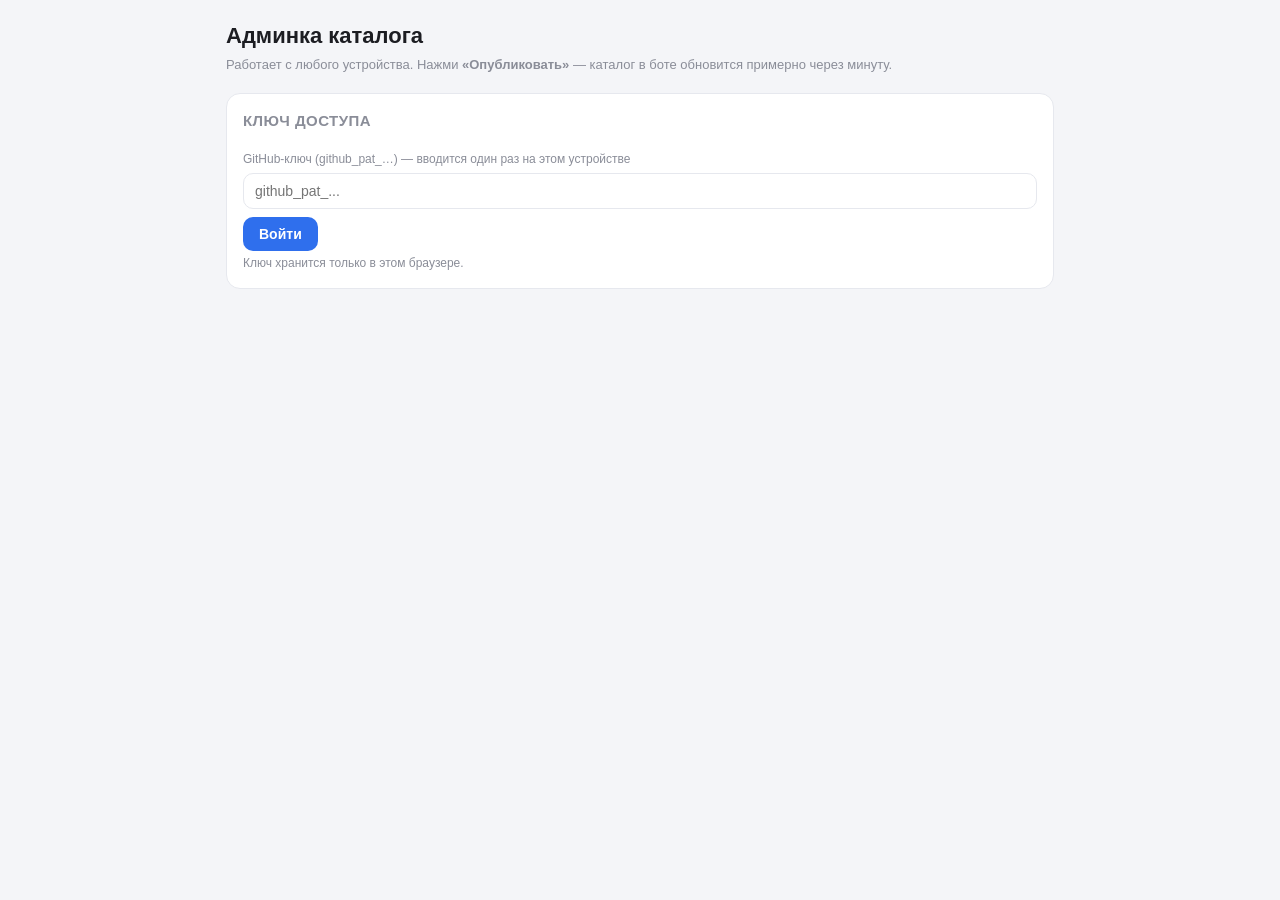
==== admin/index.html @ b19fffe8 "update catalog" ====
<!DOCTYPE html>
<html lang="ru">
<head>
<meta charset="UTF-8" />
<meta name="viewport" content="width=device-width, initial-scale=1.0" />
<meta name="robots" content="noindex, nofollow" />
<title>Админка каталога · Sniff Twice</title>
<style>
  :root {
    --bg: #f4f5f8; --card: #ffffff; --text: #1c1d22; --hint: #8a8d98;
    --line: #e6e8ee; --btn: #2f6fed; --btn-text: #fff; --danger: #e0483d;
    --ok: #22a06b; --radius: 14px;
  }
  * { box-sizing: border-box; }
  body {
    margin: 0; background: var(--bg); color: var(--text);
    font-family: -apple-system, BlinkMacSystemFont, "Segoe UI", Roboto, sans-serif;
    font-size: 15px; line-height: 1.45; padding-bottom: 90px;
  }
  .wrap { max-width: 860px; margin: 0 auto; padding: 20px 16px; }
  h1 { font-size: 22px; margin: 0 0 4px; }
  .sub { color: var(--hint); font-size: 13px; margin-bottom: 18px; }

  .panel { background: var(--card); border: 1px solid var(--line); border-radius: var(--radius); padding: 16px; margin-bottom: 16px; }
  .panel h2 { font-size: 15px; margin: 0 0 12px; text-transform: uppercase; letter-spacing: .03em; color: var(--hint); }

  .row { display: flex; gap: 12px; flex-wrap: wrap; }
  .field { margin: 8px 0; flex: 1 1 200px; min-width: 0; }
  .field.full { flex-basis: 100%; }
  .field.sm { flex: 0 0 120px; }
  label { display: block; font-size: 12px; color: var(--hint); margin-bottom: 4px; }
  input, textarea, select {
    width: 100%; padding: 9px 11px; border-radius: 10px; border: 1px solid var(--line);
    background: #fff; color: var(--text); font-size: 14px; font-family: inherit;
  }
  input:focus, textarea:focus, select:focus { outline: 2px solid var(--btn); border-color: transparent; }
  textarea { resize: vertical; min-height: 54px; }

  .prod { position: relative; }
  .prod-head { display: flex; align-items: center; justify-content: space-between; gap: 10px; margin-bottom: 6px; }
  .prod-title { font-weight: 700; font-size: 16px; }
  .prod-title .mut { color: var(--hint); font-weight: 400; }
  .prod-tools { display: flex; gap: 6px; }

  button { cursor: pointer; font-family: inherit; }
  .btn { border: none; background: var(--btn); color: var(--btn-text); border-radius: 10px; padding: 9px 16px; font-size: 14px; font-weight: 600; }
  .btn.ghost { background: #eef1f7; color: var(--text); }
  .btn.danger { background: #fdecea; color: var(--danger); }
  .icon-btn { border: 1px solid var(--line); background: #fff; color: var(--hint); border-radius: 8px; width: 30px; height: 30px; font-size: 15px; line-height: 1; }
  .icon-btn.danger { color: var(--danger); border-color: #f6cfcb; }

  .variants { margin-top: 6px; }
  .variant-row { display: flex; gap: 8px; align-items: flex-end; margin-bottom: 6px; }
  .variant-row .field { margin: 0; }
  .variant-row .grow { flex: 1 1 auto; }

  .add-prod { border: 2px dashed var(--line); background: transparent; color: var(--btn); width: 100%; padding: 14px; border-radius: var(--radius); font-size: 15px; font-weight: 600; }

  .bar {
    position: fixed; left: 0; right: 0; bottom: 0; background: #fff; border-top: 1px solid var(--line);
    padding: 12px 16px; display: flex; gap: 10px; align-items: center; justify-content: center; flex-wrap: wrap;
  }
  .bar .status { font-size: 13px; margin-right: auto; }
  .bar .status.ok { color: var(--ok); }
  .bar .status.err { color: var(--danger); }

  .preorder-toggle { display: flex; align-items: center; gap: 10px; cursor: pointer; font-size: 14px; padding: 10px 12px; background: #fff7e6; border: 1px solid #ffe0a3; border-radius: 10px; width: 100%; }
  .preorder-toggle input { width: 18px; height: 18px; flex: 0 0 auto; cursor: pointer; }
  .preorder-toggle span { color: #7a5b12; }

  .photo-row { display: flex; gap: 12px; align-items: center; }
  .photo-preview { width: 84px; height: 84px; flex: 0 0 auto; border-radius: 10px; border: 1px solid var(--line); background: #f0f2f6; overflow: hidden; display: flex; align-items: center; justify-content: center; color: var(--hint); font-size: 12px; text-align: center; }
  .photo-preview img { width: 100%; height: 100%; object-fit: cover; }
  .photo-actions { display: flex; gap: 8px; flex-wrap: wrap; }

  .hidden { display: none; }
  body.locked .panel:not(#tokenPanel), body.locked #products, body.locked .add-prod,
  body.locked .bar, body.locked details.json { display: none; }
  .btn:disabled { opacity: .6; cursor: default; }
  .hint-line { font-size: 12px; color: var(--hint); margin-top: 4px; }
  details.json { margin-top: 8px; }
  details.json pre { background: #0f1117; color: #d5d9e2; padding: 12px; border-radius: 10px; overflow: auto; font-size: 12px; max-height: 320px; }
</style>
</head>
<body>
<div class="wrap">
  <h1>Админка каталога</h1>
  <div class="sub">Работает с любого устройства. Нажми <b>«Опубликовать»</b> — каталог в боте обновится примерно через минуту.</div>

  <div class="panel" id="tokenPanel">
    <h2>Ключ доступа</h2>
    <div class="row">
      <div class="field full"><label>GitHub-ключ (github_pat_…) — вводится один раз на этом устройстве</label>
        <input id="ghToken" type="password" autocomplete="off" placeholder="github_pat_..." /></div>
    </div>
    <div class="row">
      <button class="btn" id="tokenSave">Войти</button>
      <button class="btn ghost hidden" id="tokenForget">Выйти (забыть ключ)</button>
    </div>
    <div class="hint-line" id="tokenInfo">Ключ хранится только в этом браузере.</div>
  </div>

  <div class="panel">
    <h2>Магазин</h2>
    <div class="row">
      <div class="field"><label>Название магазина</label><input id="shopTitle" type="text" /></div>
      <div class="field full"><label>Подзаголовок</label><input id="shopSubtitle" type="text" /></div>
    </div>
    <div class="row">
      <button class="btn ghost" id="loadBtn">🔄 Загрузить заново с сайта</button>
    </div>
    <div class="hint-line">Каталог подгружается с сайта автоматически после входа.</div>
  </div>

  <div id="products"></div>

  <button class="add-prod" id="addProd">＋ Добавить товар</button>

  <details class="json">
    <summary style="cursor:pointer;color:var(--hint);font-size:13px;margin-top:14px;">Показать итоговый JSON</summary>
    <pre id="jsonPreview"></pre>
  </details>
</div>

<div class="bar">
  <span class="status" id="status"></span>
  <button class="btn ghost" id="downloadBtn">Скачать копию</button>
  <button class="btn" id="publishBtn">🚀 Опубликовать</button>
</div>

<script>
const GENDERS = ["муж", "жен", "унисекс"];

/* ---------- GitHub: сохранение прямо в репозиторий сайта ---------- */
const REPO = "EJECTED8/shop", BRANCH = "main", TOKEN_KEY = "sniff_admin_token";
const previewCache = {};   // путь фото -> dataURL (пока GitHub Pages не пересобрался)

function getToken(){ try { return localStorage.getItem(TOKEN_KEY) || ""; } catch(e){ return ""; } }
function setToken(t){ try { t ? localStorage.setItem(TOKEN_KEY, t) : localStorage.removeItem(TOKEN_KEY); } catch(e){} }

function utf8ToB64(s){
  const bytes = new TextEncoder().encode(s);
  let bin = ""; for (let i = 0; i < bytes.length; i += 0x8000) bin += String.fromCharCode.apply(null, bytes.subarray(i, i + 0x8000));
  return btoa(bin);
}
function b64ToUtf8(b64){
  const bin = atob(b64.replace(/\s/g, ""));
  const bytes = new Uint8Array(bin.length); for (let i = 0; i < bin.length; i++) bytes[i] = bin.charCodeAt(i);
  return new TextDecoder().decode(bytes);
}

async function gh(path, opts = {}){
  const res = await fetch(`https://api.github.com/repos/${REPO}/contents/${path}`, {
    ...opts,
    headers: { "Authorization": "Bearer " + getToken(), "Accept": "application/vnd.github+json", ...(opts.headers||{}) },
    cache: "no-store",
  });
  const j = await res.json().catch(()=>({}));
  if (!res.ok){
    const msg = res.status === 401 ? "ключ неверный или истёк"
              : res.status === 403 || res.status === 404 ? "у ключа нет доступа к репозиторию shop (нужно Contents: Read and write)"
              : res.status === 409 ? "каталог успел измениться на другом устройстве — нажми «Загрузить заново с сайта»"
              : (j.message || res.status);
    throw new Error(msg);
  }
  return j;
}
async function ghGet(path){
  const j = await gh(`${path}?ref=${BRANCH}&t=${Date.now()}`);
  return { text: b64ToUtf8(j.content), sha: j.sha };
}
async function ghPut(path, b64, message, sha){
  const body = { message, content: b64, branch: BRANCH }; if (sha) body.sha = sha;
  return gh(path, { method: "PUT", body: JSON.stringify(body) });
}

// сжимаем фото до 1200px по длинной стороне, JPEG — с телефона приходят снимки по 3–8 МБ
function resizeImage(file, maxSide = 1200, quality = 0.82){
  return new Promise((resolve, reject)=>{
    const url = URL.createObjectURL(file), img = new Image();
    img.onload = ()=>{
      const k = Math.min(1, maxSide / Math.max(img.width, img.height));
      const c = document.createElement("canvas");
      c.width = Math.round(img.width * k); c.height = Math.round(img.height * k);
      const ctx = c.getContext("2d"); ctx.fillStyle = "#fff"; ctx.fillRect(0, 0, c.width, c.height);
      ctx.drawImage(img, 0, 0, c.width, c.height);
      URL.revokeObjectURL(url);
      resolve(c.toDataURL("image/jpeg", quality));
    };
    img.onerror = ()=>{ URL.revokeObjectURL(url); reject(new Error("не удалось прочитать фото")); };
    img.src = url;
  });
}
function imgSrc(path){ return previewCache[path] || ("../" + path); }
let catalogSha = null;

let model = {
  shop: { title: "Парфюмерия", subtitle: "Оригинальная и нишевая парфюмерия · отливанты и полные флаконы" },
  products: []
};

/* ---------- translit для авто-id ---------- */
const MAP = {а:'a',б:'b',в:'v',г:'g',д:'d',е:'e',ё:'e',ж:'zh',з:'z',и:'i',й:'y',к:'k',л:'l',м:'m',н:'n',о:'o',п:'p',р:'r',с:'s',т:'t',у:'u',ф:'f',х:'h',ц:'ts',ч:'ch',ш:'sh',щ:'sch',ъ:'',ы:'y',ь:'',э:'e',ю:'yu',я:'ya',' ':'-'};
function slug(s){
  return (s||"").toLowerCase().split("").map(c=>MAP[c]!==undefined?MAP[c]:c).join("")
    .replace(/[^a-z0-9-]/g,"-").replace(/-+/g,"-").replace(/^-|-$/g,"");
}
function autoId(p){
  const base = slug(p.brand + " " + p.name) || "item";
  let id = base, n = 2;
  while (model.products.some(x => x !== p && x.id === id)) { id = base + "-" + n; n++; }
  return id;
}

/* ---------- рендер ---------- */
function blankProduct(){
  return { id:"", brand:"", name:"", gender:"унисекс", notesTop:[], notesHeart:[], notesBase:[], description:"", image:"", preorder:false,
    variants:[ { volume:"", unit:"мл", price:"" } ] };
}

function render(){
  document.getElementById("shopTitle").value = model.shop.title || "";
  document.getElementById("shopSubtitle").value = model.shop.subtitle || "";

  const box = document.getElementById("products");
  box.innerHTML = "";
  model.products.forEach((p, pi) => box.appendChild(renderProduct(p, pi)));
  updateJson();
}

function renderProduct(p, pi){
  const el = document.createElement("div");
  el.className = "panel prod";
  el.innerHTML = `
    <div class="prod-head">
      <div class="prod-title">#${pi+1} <span class="mut">${escapeHtml(p.brand)} ${escapeHtml(p.name)}</span></div>
      <div class="prod-tools">
        <button class="icon-btn" data-act="up" title="Выше">↑</button>
        <button class="icon-btn" data-act="down" title="Ниже">↓</button>
        <button class="icon-btn" data-act="dup" title="Дублировать">⧉</button>
        <button class="icon-btn danger" data-act="del" title="Удалить">✕</button>
      </div>
    </div>
    <div class="row">
      <div class="field"><label>Бренд *</label><input data-f="brand" type="text" value="${escapeAttr(p.brand)}" /></div>
      <div class="field"><label>Название *</label><input data-f="name" type="text" value="${escapeAttr(p.name)}" /></div>
      <div class="field sm"><label>Пол</label><select data-f="gender">${GENDERS.map(g=>`<option ${g===p.gender?'selected':''}>${g}</option>`).join("")}</select></div>
    </div>
    <div class="row">
      <div class="field full"><label>Верхние ноты (через запятую)</label><input data-f="notesTop" type="text" value="${escapeAttr((p.notesTop||[]).join(', '))}" placeholder="бергамот, лимон" /></div>
    </div>
    <div class="row">
      <div class="field full"><label>Ноты сердца (через запятую)</label><input data-f="notesHeart" type="text" value="${escapeAttr((p.notesHeart||[]).join(', '))}" placeholder="жасмин, роза" /></div>
    </div>
    <div class="row">
      <div class="field full"><label>Базовые ноты (через запятую)</label><input data-f="notesBase" type="text" value="${escapeAttr((p.notesBase||[]).join(', '))}" placeholder="сандал, ваниль, мускус" /></div>
    </div>
    <div class="row">
      <div class="field full"><label>Описание</label><textarea data-f="description">${escapeHtml(p.description||"")}</textarea></div>
    </div>
    <div class="row">
      <div class="field full">
        <label>Фото товара</label>
        <div class="photo-row">
          <div class="photo-preview">${p.image ? `<img src="${escapeAttr(imgSrc(p.image))}" alt="" />` : '<span>нет фото</span>'}</div>
          <div class="photo-actions">
            <button type="button" class="btn ghost" data-act="photo">${p.image ? 'Заменить фото' : 'Загрузить фото'}</button>
            ${p.image ? '<button type="button" class="btn danger" data-act="photodel">Убрать</button>' : ''}
            <input type="file" accept="image/*" data-photoinput class="hidden" />
          </div>
        </div>
      </div>
    </div>
    <div class="row">
      <label class="preorder-toggle">
        <input data-f="preorder" type="checkbox" ${p.preorder ? 'checked' : ''} />
        <span>Предзаказ — товара сейчас нет в наличии (в витрине покажется плашка «Предзаказ»)</span>
      </label>
    </div>
    <div class="variants">
      <label>Объёмы и цены *</label>
      <div class="variant-list"></div>
      <button class="btn ghost" data-act="addvar" style="margin-top:4px;padding:6px 12px;font-size:13px;">＋ Объём</button>
    </div>
  `;

  // товарные поля
  el.querySelectorAll('[data-f]').forEach(inp=>{
    inp.addEventListener("input", ()=>{
      const f = inp.dataset.f;
      if (f === "notesTop" || f === "notesHeart" || f === "notesBase")
        p[f] = inp.value.split(",").map(s=>s.trim()).filter(Boolean);
      else if (f === "preorder") p.preorder = inp.checked;
      else p[f] = inp.value;
      // обновить заголовок и json без полного ререндера
      el.querySelector(".prod-title .mut").textContent = (p.brand||"") + " " + (p.name||"");
      updateJson();
    });
  });

  // варианты
  const vlist = el.querySelector(".variant-list");
  (p.variants||[]).forEach((v, vi)=> vlist.appendChild(renderVariant(p, v, vi)));

  // кнопки
  el.querySelectorAll('[data-act]').forEach(btn=>{
    btn.addEventListener("click", ()=>{
      const act = btn.dataset.act;
      if (act==="del"){ if(confirm("Удалить товар?")){ model.products.splice(pi,1); render(); } }
      else if (act==="up" && pi>0){ [model.products[pi-1],model.products[pi]]=[model.products[pi],model.products[pi-1]]; render(); }
      else if (act==="down" && pi<model.products.length-1){ [model.products[pi+1],model.products[pi]]=[model.products[pi],model.products[pi+1]]; render(); }
      else if (act==="dup"){ const copy=JSON.parse(JSON.stringify(p)); copy.id=""; model.products.splice(pi+1,0,copy); render(); }
      else if (act==="addvar"){ p.variants.push({volume:"",unit:"мл",price:""}); render(); }
      else if (act==="photo"){ el.querySelector('[data-photoinput]').click(); }
      else if (act==="photodel"){ p.image=""; render(); }
    });
  });

  // загрузка фото файлом
  const photoInput = el.querySelector('[data-photoinput]');
  if (photoInput) photoInput.addEventListener("change", ()=>{
    const file = photoInput.files[0];
    if (!file) return;
    const st = document.getElementById("status");
    const btn = el.querySelector('[data-act="photo"]');
    (async ()=>{
      try {
        btn.disabled = true; btn.textContent = "Загружаю…";
        st.textContent = "Сжимаю и загружаю фото…"; st.className = "status";
        const dataUrl = await resizeImage(file);
        const base = (slug(file.name.replace(/\.[^.]+$/, "")) || "photo").slice(0, 40);
        const path = `images/${Math.floor(Date.now()/1000)}_${base}.jpg`;
        await ghPut(path, dataUrl.split(",")[1], "admin: photo " + path);
        previewCache[path] = dataUrl;
        p.image = path; render();
        st.textContent = "Фото загружено ✓ — не забудь «Опубликовать»"; st.className = "status ok";
      } catch(e){
        btn.disabled = false; btn.textContent = p.image ? "Заменить фото" : "Загрузить фото";
        st.textContent = "Фото не загружено: " + e.message; st.className = "status err";
      }
    })();
  });

  return el;
}

function renderVariant(p, v, vi){
  const row = document.createElement("div");
  row.className = "variant-row";
  row.innerHTML = `
    <div class="field sm"><label>Объём</label><input data-vf="volume" type="number" value="${v.volume}" placeholder="50" /></div>
    <div class="field sm"><label>Ед.</label><input data-vf="unit" type="text" value="${escapeAttr(v.unit||'мл')}" /></div>
    <div class="field grow"><label>Цена, ₽</label><input data-vf="price" type="number" value="${v.price}" placeholder="6500" /></div>
    <button class="icon-btn danger" data-vdel title="Убрать">✕</button>
  `;
  row.querySelectorAll('[data-vf]').forEach(inp=>{
    inp.addEventListener("input", ()=>{
      const f = inp.dataset.vf;
      v[f] = (f==="unit") ? inp.value : (inp.value === "" ? "" : Number(inp.value));
      updateJson();
    });
  });
  row.querySelector('[data-vdel]').addEventListener("click", ()=>{
    p.variants.splice(vi,1);
    if (p.variants.length===0) p.variants.push({volume:"",unit:"мл",price:""});
    render();
  });
  return row;
}

/* ---------- сериализация / валидация ---------- */
function buildOutput(){
  return {
    shop: {
      title: model.shop.title.trim() || "Парфюмерия",
      subtitle: model.shop.subtitle.trim()
    },
    products: model.products.map(p=>({
      id: (p.id && p.id.trim()) ? p.id.trim() : autoId(p),
      brand: p.brand.trim(),
      name: p.name.trim(),
      gender: p.gender,
      notes: { top: p.notesTop || [], heart: p.notesHeart || [], base: p.notesBase || [] },
      description: (p.description||"").trim(),
      image: (p.image||"").trim(),
      preorder: !!p.preorder,
      variants: (p.variants||[])
        .filter(v => v.price !== "" && v.volume !== "")
        .map(v=>({ volume: Number(v.volume), unit: (v.unit||"мл").trim(), price: Number(v.price) }))
    }))
  };
}

function validate(out){
  const errs = [];
  const ids = {};
  out.products.forEach((p,i)=>{
    const tag = `Товар #${i+1}`;
    if (!p.brand) errs.push(`${tag}: нет бренда`);
    if (!p.name) errs.push(`${tag}: нет названия`);
    if (!p.variants.length) errs.push(`${tag} (${p.brand} ${p.name}): нет ни одного объёма с ценой`);
    if (ids[p.id]) errs.push(`Повтор id "${p.id}"`); else ids[p.id]=1;
  });
  return errs;
}

function updateJson(){
  const out = buildOutput();
  document.getElementById("jsonPreview").textContent = JSON.stringify(out, null, 2);
  const errs = validate(out);
  const st = document.getElementById("status");
  if (!out.products.length){ st.textContent = "Каталог пуст"; st.className="status"; }
  else if (errs.length){ st.textContent = "⚠ " + errs[0] + (errs.length>1?` (+${errs.length-1})`:""); st.className="status err"; }
  else { st.textContent = `✓ Готово: ${out.products.length} товаров`; st.className="status ok"; }
  return out;
}

/* ---------- IO ---------- */
function download(){
  const out = updateJson();
  const errs = validate(out);
  if (errs.length && !confirm("Есть предупреждения:\n\n"+errs.join("\n")+"\n\nВсё равно скачать?")) return;
  const blob = new Blob([JSON.stringify(out, null, 2)], {type:"application/json"});
  const a = document.createElement("a");
  a.href = URL.createObjectURL(blob);
  a.download = "catalog.json";
  document.body.appendChild(a); a.click(); a.remove();
  URL.revokeObjectURL(a.href);
}
function copyJson(){
  const out = JSON.stringify(buildOutput(), null, 2);
  navigator.clipboard.writeText(out).then(
    ()=>{ const st=document.getElementById("status"); st.textContent="Скопировано в буфер"; st.className="status ok"; },
    ()=>alert("Не удалось скопировать")
  );
}
function applyLoaded(data){
  model.shop = { title: (data.shop&&data.shop.title)||"Парфюмерия", subtitle:(data.shop&&data.shop.subtitle)||"" };
  model.products = (data.products||[]).map(p=>{
    const n = p.notes;
    let top=[], heart=[], base=[];
    if (Array.isArray(n)) heart = n;                       // старый плоский формат → в «сердце»
    else if (n && typeof n==="object") { top=n.top||[]; heart=n.heart||[]; base=n.base||[]; }
    return {
      id:p.id||"", brand:p.brand||"", name:p.name||"", gender:GENDERS.includes(p.gender)?p.gender:"унисекс",
      notesTop:top, notesHeart:heart, notesBase:base,
      description:p.description||"", image:p.image||"", preorder:!!p.preorder,
      variants:(p.variants&&p.variants.length?p.variants:[{volume:"",unit:"мл",price:""}])
    };
  });
  render();
}
async function loadFromGitHub(){
  const st = document.getElementById("status");
  st.textContent = "Загружаю каталог…"; st.className = "status";
  try {
    const f = await ghGet("catalog.json");
    catalogSha = f.sha;
    applyLoaded(JSON.parse(f.text));
    st.textContent = `Каталог загружен ✓ (${model.products.length} товаров)`; st.className = "status ok";
    return true;
  } catch(e){
    st.textContent = "Не удалось загрузить: " + e.message; st.className = "status err";
    return false;
  }
}

async function publish(){
  const out = updateJson();
  const errs = validate(out);
  if (errs.length && !confirm("Есть предупреждения:\n\n"+errs.join("\n")+"\n\nВсё равно опубликовать?")) return;
  const st = document.getElementById("status"), btn = document.getElementById("publishBtn");
  try {
    btn.disabled = true; st.textContent = "Публикую…"; st.className = "status";
    const res = await ghPut("catalog.json", utf8ToB64(JSON.stringify(out, null, 2) + "\n"),
                            `admin: каталог (${out.products.length} товаров)`, catalogSha);
    catalogSha = res.content.sha;
    st.textContent = "Опубликовано ✓ — в боте обновится примерно через минуту"; st.className = "status ok";
  } catch(e){
    st.textContent = "Не опубликовано: " + e.message; st.className = "status err";
  } finally { btn.disabled = false; }
}

/* ---------- escape ---------- */
function escapeHtml(s){ return (s||"").replace(/[&<>]/g,c=>({'&':'&amp;','<':'&lt;','>':'&gt;'}[c])); }
function escapeAttr(s){ return (s||"").replace(/[&<>"]/g,c=>({'&':'&amp;','<':'&lt;','>':'&gt;','"':'&quot;'}[c])); }

/* ---------- wiring ---------- */
document.getElementById("shopTitle").addEventListener("input", e=>{ model.shop.title=e.target.value; updateJson(); });
document.getElementById("shopSubtitle").addEventListener("input", e=>{ model.shop.subtitle=e.target.value; updateJson(); });
document.getElementById("addProd").addEventListener("click", ()=>{ model.products.push(blankProduct()); render(); window.scrollTo(0,document.body.scrollHeight); });
document.getElementById("downloadBtn").addEventListener("click", download);
document.getElementById("loadBtn").addEventListener("click", ()=>{
  if (confirm("Загрузить каталог с сайта заново? Неопубликованные изменения пропадут.")) loadFromGitHub();
});
document.getElementById("publishBtn").onclick = publish;

/* ---------- вход по ключу ---------- */
function setLocked(locked){
  document.body.classList.toggle("locked", locked);
  document.getElementById("ghToken").parentElement.parentElement.classList.toggle("hidden", !locked);
  document.getElementById("tokenSave").classList.toggle("hidden", !locked);
  document.getElementById("tokenForget").classList.toggle("hidden", locked);
  document.getElementById("tokenInfo").textContent = locked
    ? "Ключ хранится только в этом браузере." : "Вход выполнен. Ключ сохранён в этом браузере.";
}
document.getElementById("tokenSave").onclick = async ()=>{
  const t = document.getElementById("ghToken").value.trim();
  if (!t) return;
  setToken(t);
  if (await loadFromGitHub()) { document.getElementById("ghToken").value = ""; setLocked(false); }
  else setToken("");
};
document.getElementById("tokenForget").onclick = ()=>{
  if (!confirm("Выйти и забыть ключ на этом устройстве?")) return;
  setToken(""); model.products = []; render(); setLocked(true);
};

(async function init(){
  render();
  if (getToken() && await loadFromGitHub()) setLocked(false);
  else setLocked(true);
})();
</script>
</body>
</html>
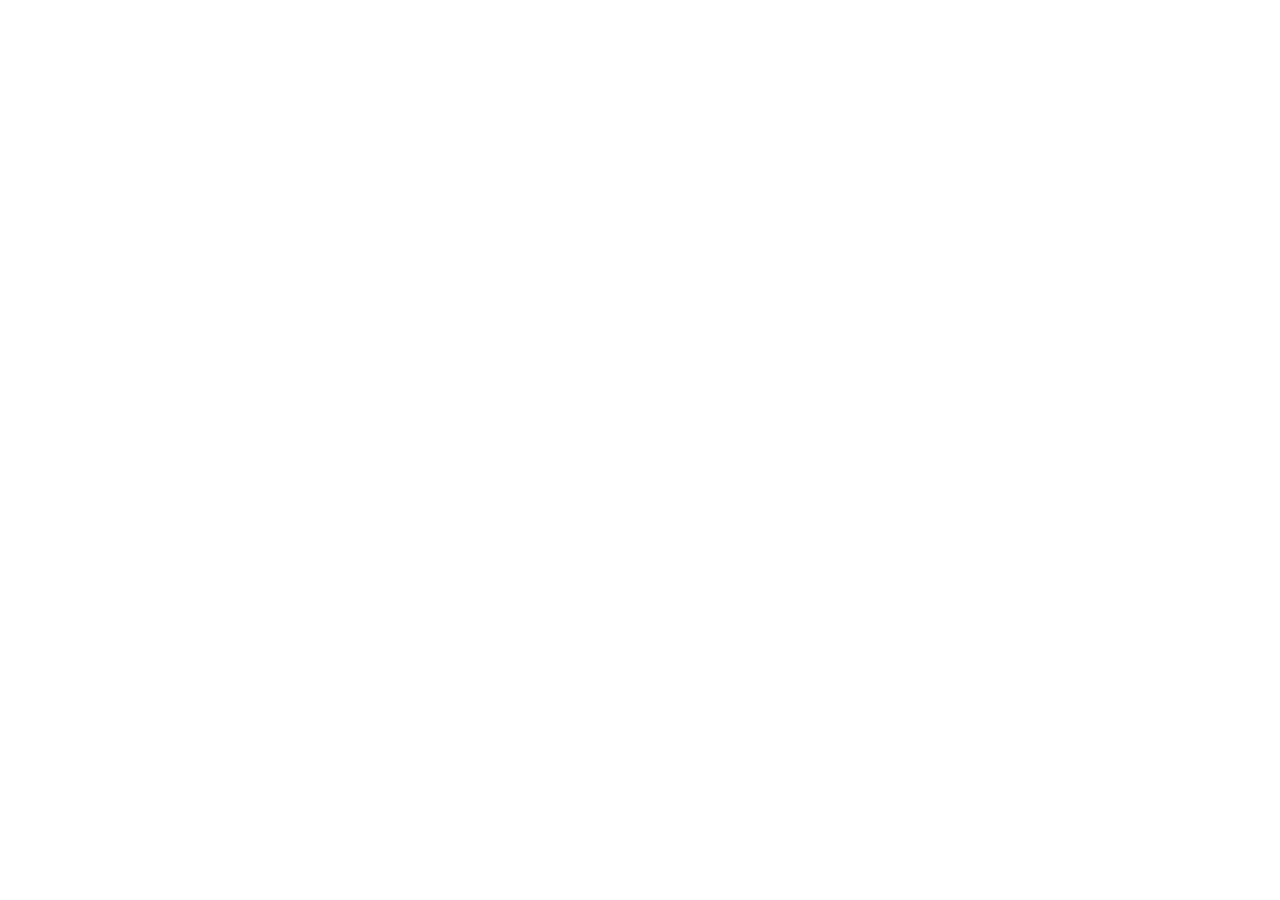
==== commit d5f01d03: "Admin moved to VPS: redirect" ====
--- a/admin/index.html
+++ b/admin/index.html
@@ -4,523 +4,11 @@
 <meta charset="UTF-8" />
 <meta name="viewport" content="width=device-width, initial-scale=1.0" />
 <meta name="robots" content="noindex, nofollow" />
-<title>Админка каталога · Sniff Twice</title>
-<style>
-  :root {
-    --bg: #f4f5f8; --card: #ffffff; --text: #1c1d22; --hint: #8a8d98;
-    --line: #e6e8ee; --btn: #2f6fed; --btn-text: #fff; --danger: #e0483d;
-    --ok: #22a06b; --radius: 14px;
-  }
-  * { box-sizing: border-box; }
-  body {
-    margin: 0; background: var(--bg); color: var(--text);
-    font-family: -apple-system, BlinkMacSystemFont, "Segoe UI", Roboto, sans-serif;
-    font-size: 15px; line-height: 1.45; padding-bottom: 90px;
-  }
-  .wrap { max-width: 860px; margin: 0 auto; padding: 20px 16px; }
-  h1 { font-size: 22px; margin: 0 0 4px; }
-  .sub { color: var(--hint); font-size: 13px; margin-bottom: 18px; }
-
-  .panel { background: var(--card); border: 1px solid var(--line); border-radius: var(--radius); padding: 16px; margin-bottom: 16px; }
-  .panel h2 { font-size: 15px; margin: 0 0 12px; text-transform: uppercase; letter-spacing: .03em; color: var(--hint); }
-
-  .row { display: flex; gap: 12px; flex-wrap: wrap; }
-  .field { margin: 8px 0; flex: 1 1 200px; min-width: 0; }
-  .field.full { flex-basis: 100%; }
-  .field.sm { flex: 0 0 120px; }
-  label { display: block; font-size: 12px; color: var(--hint); margin-bottom: 4px; }
-  input, textarea, select {
-    width: 100%; padding: 9px 11px; border-radius: 10px; border: 1px solid var(--line);
-    background: #fff; color: var(--text); font-size: 14px; font-family: inherit;
-  }
-  input:focus, textarea:focus, select:focus { outline: 2px solid var(--btn); border-color: transparent; }
-  textarea { resize: vertical; min-height: 54px; }
-
-  .prod { position: relative; }
-  .prod-head { display: flex; align-items: center; justify-content: space-between; gap: 10px; margin-bottom: 6px; }
-  .prod-title { font-weight: 700; font-size: 16px; }
-  .prod-title .mut { color: var(--hint); font-weight: 400; }
-  .prod-tools { display: flex; gap: 6px; }
-
-  button { cursor: pointer; font-family: inherit; }
-  .btn { border: none; background: var(--btn); color: var(--btn-text); border-radius: 10px; padding: 9px 16px; font-size: 14px; font-weight: 600; }
-  .btn.ghost { background: #eef1f7; color: var(--text); }
-  .btn.danger { background: #fdecea; color: var(--danger); }
-  .icon-btn { border: 1px solid var(--line); background: #fff; color: var(--hint); border-radius: 8px; width: 30px; height: 30px; font-size: 15px; line-height: 1; }
-  .icon-btn.danger { color: var(--danger); border-color: #f6cfcb; }
-
-  .variants { margin-top: 6px; }
-  .variant-row { display: flex; gap: 8px; align-items: flex-end; margin-bottom: 6px; }
-  .variant-row .field { margin: 0; }
-  .variant-row .grow { flex: 1 1 auto; }
-
-  .add-prod { border: 2px dashed var(--line); background: transparent; color: var(--btn); width: 100%; padding: 14px; border-radius: var(--radius); font-size: 15px; font-weight: 600; }
-
-  .bar {
-    position: fixed; left: 0; right: 0; bottom: 0; background: #fff; border-top: 1px solid var(--line);
-    padding: 12px 16px; display: flex; gap: 10px; align-items: center; justify-content: center; flex-wrap: wrap;
-  }
-  .bar .status { font-size: 13px; margin-right: auto; }
-  .bar .status.ok { color: var(--ok); }
-  .bar .status.err { color: var(--danger); }
-
-  .preorder-toggle { display: flex; align-items: center; gap: 10px; cursor: pointer; font-size: 14px; padding: 10px 12px; background: #fff7e6; border: 1px solid #ffe0a3; border-radius: 10px; width: 100%; }
-  .preorder-toggle input { width: 18px; height: 18px; flex: 0 0 auto; cursor: pointer; }
-  .preorder-toggle span { color: #7a5b12; }
-
-  .photo-row { display: flex; gap: 12px; align-items: center; }
-  .photo-preview { width: 84px; height: 84px; flex: 0 0 auto; border-radius: 10px; border: 1px solid var(--line); background: #f0f2f6; overflow: hidden; display: flex; align-items: center; justify-content: center; color: var(--hint); font-size: 12px; text-align: center; }
-  .photo-preview img { width: 100%; height: 100%; object-fit: cover; }
-  .photo-actions { display: flex; gap: 8px; flex-wrap: wrap; }
-
-  .hidden { display: none; }
-  body.locked .panel:not(#tokenPanel), body.locked #products, body.locked .add-prod,
-  body.locked .bar, body.locked details.json { display: none; }
-  .btn:disabled { opacity: .6; cursor: default; }
-  .hint-line { font-size: 12px; color: var(--hint); margin-top: 4px; }
-  details.json { margin-top: 8px; }
-  details.json pre { background: #0f1117; color: #d5d9e2; padding: 12px; border-radius: 10px; overflow: auto; font-size: 12px; max-height: 320px; }
-</style>
+<meta http-equiv="refresh" content="0; url=https://85-208-139-123.sslip.io/admin" />
+<title>Админка переехала · Sniff Twice</title>
 </head>
-<body>
-<div class="wrap">
-  <h1>Админка каталога</h1>
-  <div class="sub">Работает с любого устройства. Нажми <b>«Опубликовать»</b> — каталог в боте обновится примерно через минуту.</div>
-
-  <div class="panel" id="tokenPanel">
-    <h2>Ключ доступа</h2>
-    <div class="row">
-      <div class="field full"><label>GitHub-ключ (github_pat_…) — вводится один раз на этом устройстве</label>
-        <input id="ghToken" type="password" autocomplete="off" placeholder="github_pat_..." /></div>
-    </div>
-    <div class="row">
-      <button class="btn" id="tokenSave">Войти</button>
-      <button class="btn ghost hidden" id="tokenForget">Выйти (забыть ключ)</button>
-    </div>
-    <div class="hint-line" id="tokenInfo">Ключ хранится только в этом браузере.</div>
-  </div>
-
-  <div class="panel">
-    <h2>Магазин</h2>
-    <div class="row">
-      <div class="field"><label>Название магазина</label><input id="shopTitle" type="text" /></div>
-      <div class="field full"><label>Подзаголовок</label><input id="shopSubtitle" type="text" /></div>
-    </div>
-    <div class="row">
-      <button class="btn ghost" id="loadBtn">🔄 Загрузить заново с сайта</button>
-    </div>
-    <div class="hint-line">Каталог подгружается с сайта автоматически после входа.</div>
-  </div>
-
-  <div id="products"></div>
-
-  <button class="add-prod" id="addProd">＋ Добавить товар</button>
-
-  <details class="json">
-    <summary style="cursor:pointer;color:var(--hint);font-size:13px;margin-top:14px;">Показать итоговый JSON</summary>
-    <pre id="jsonPreview"></pre>
-  </details>
-</div>
-
-<div class="bar">
-  <span class="status" id="status"></span>
-  <button class="btn ghost" id="downloadBtn">Скачать копию</button>
-  <button class="btn" id="publishBtn">🚀 Опубликовать</button>
-</div>
-
-<script>
-const GENDERS = ["муж", "жен", "унисекс"];
-
-/* ---------- GitHub: сохранение прямо в репозиторий сайта ---------- */
-const REPO = "EJECTED8/shop", BRANCH = "main", TOKEN_KEY = "sniff_admin_token";
-const previewCache = {};   // путь фото -> dataURL (пока GitHub Pages не пересобрался)
-
-function getToken(){ try { return localStorage.getItem(TOKEN_KEY) || ""; } catch(e){ return ""; } }
-function setToken(t){ try { t ? localStorage.setItem(TOKEN_KEY, t) : localStorage.removeItem(TOKEN_KEY); } catch(e){} }
-
-function utf8ToB64(s){
-  const bytes = new TextEncoder().encode(s);
-  let bin = ""; for (let i = 0; i < bytes.length; i += 0x8000) bin += String.fromCharCode.apply(null, bytes.subarray(i, i + 0x8000));
-  return btoa(bin);
-}
-function b64ToUtf8(b64){
-  const bin = atob(b64.replace(/\s/g, ""));
-  const bytes = new Uint8Array(bin.length); for (let i = 0; i < bin.length; i++) bytes[i] = bin.charCodeAt(i);
-  return new TextDecoder().decode(bytes);
-}
-
-async function gh(path, opts = {}){
-  const res = await fetch(`https://api.github.com/repos/${REPO}/contents/${path}`, {
-    ...opts,
-    headers: { "Authorization": "Bearer " + getToken(), "Accept": "application/vnd.github+json", ...(opts.headers||{}) },
-    cache: "no-store",
-  });
-  const j = await res.json().catch(()=>({}));
-  if (!res.ok){
-    const msg = res.status === 401 ? "ключ неверный или истёк"
-              : res.status === 403 || res.status === 404 ? "у ключа нет доступа к репозиторию shop (нужно Contents: Read and write)"
-              : res.status === 409 ? "каталог успел измениться на другом устройстве — нажми «Загрузить заново с сайта»"
-              : (j.message || res.status);
-    throw new Error(msg);
-  }
-  return j;
-}
-async function ghGet(path){
-  const j = await gh(`${path}?ref=${BRANCH}&t=${Date.now()}`);
-  return { text: b64ToUtf8(j.content), sha: j.sha };
-}
-async function ghPut(path, b64, message, sha){
-  const body = { message, content: b64, branch: BRANCH }; if (sha) body.sha = sha;
-  return gh(path, { method: "PUT", body: JSON.stringify(body) });
-}
-
-// сжимаем фото до 1200px по длинной стороне, JPEG — с телефона приходят снимки по 3–8 МБ
-function resizeImage(file, maxSide = 1200, quality = 0.82){
-  return new Promise((resolve, reject)=>{
-    const url = URL.createObjectURL(file), img = new Image();
-    img.onload = ()=>{
-      const k = Math.min(1, maxSide / Math.max(img.width, img.height));
-      const c = document.createElement("canvas");
-      c.width = Math.round(img.width * k); c.height = Math.round(img.height * k);
-      const ctx = c.getContext("2d"); ctx.fillStyle = "#fff"; ctx.fillRect(0, 0, c.width, c.height);
-      ctx.drawImage(img, 0, 0, c.width, c.height);
-      URL.revokeObjectURL(url);
-      resolve(c.toDataURL("image/jpeg", quality));
-    };
-    img.onerror = ()=>{ URL.revokeObjectURL(url); reject(new Error("не удалось прочитать фото")); };
-    img.src = url;
-  });
-}
-function imgSrc(path){ return previewCache[path] || ("../" + path); }
-let catalogSha = null;
-
-let model = {
-  shop: { title: "Парфюмерия", subtitle: "Оригинальная и нишевая парфюмерия · отливанты и полные флаконы" },
-  products: []
-};
-
-/* ---------- translit для авто-id ---------- */
-const MAP = {а:'a',б:'b',в:'v',г:'g',д:'d',е:'e',ё:'e',ж:'zh',з:'z',и:'i',й:'y',к:'k',л:'l',м:'m',н:'n',о:'o',п:'p',р:'r',с:'s',т:'t',у:'u',ф:'f',х:'h',ц:'ts',ч:'ch',ш:'sh',щ:'sch',ъ:'',ы:'y',ь:'',э:'e',ю:'yu',я:'ya',' ':'-'};
-function slug(s){
-  return (s||"").toLowerCase().split("").map(c=>MAP[c]!==undefined?MAP[c]:c).join("")
-    .replace(/[^a-z0-9-]/g,"-").replace(/-+/g,"-").replace(/^-|-$/g,"");
-}
-function autoId(p){
-  const base = slug(p.brand + " " + p.name) || "item";
-  let id = base, n = 2;
-  while (model.products.some(x => x !== p && x.id === id)) { id = base + "-" + n; n++; }
-  return id;
-}
-
-/* ---------- рендер ---------- */
-function blankProduct(){
-  return { id:"", brand:"", name:"", gender:"унисекс", notesTop:[], notesHeart:[], notesBase:[], description:"", image:"", preorder:false,
-    variants:[ { volume:"", unit:"мл", price:"" } ] };
-}
-
-function render(){
-  document.getElementById("shopTitle").value = model.shop.title || "";
-  document.getElementById("shopSubtitle").value = model.shop.subtitle || "";
-
-  const box = document.getElementById("products");
-  box.innerHTML = "";
-  model.products.forEach((p, pi) => box.appendChild(renderProduct(p, pi)));
-  updateJson();
-}
-
-function renderProduct(p, pi){
-  const el = document.createElement("div");
-  el.className = "panel prod";
-  el.innerHTML = `
-    <div class="prod-head">
-      <div class="prod-title">#${pi+1} <span class="mut">${escapeHtml(p.brand)} ${escapeHtml(p.name)}</span></div>
-      <div class="prod-tools">
-        <button class="icon-btn" data-act="up" title="Выше">↑</button>
-        <button class="icon-btn" data-act="down" title="Ниже">↓</button>
-        <button class="icon-btn" data-act="dup" title="Дублировать">⧉</button>
-        <button class="icon-btn danger" data-act="del" title="Удалить">✕</button>
-      </div>
-    </div>
-    <div class="row">
-      <div class="field"><label>Бренд *</label><input data-f="brand" type="text" value="${escapeAttr(p.brand)}" /></div>
-      <div class="field"><label>Название *</label><input data-f="name" type="text" value="${escapeAttr(p.name)}" /></div>
-      <div class="field sm"><label>Пол</label><select data-f="gender">${GENDERS.map(g=>`<option ${g===p.gender?'selected':''}>${g}</option>`).join("")}</select></div>
-    </div>
-    <div class="row">
-      <div class="field full"><label>Верхние ноты (через запятую)</label><input data-f="notesTop" type="text" value="${escapeAttr((p.notesTop||[]).join(', '))}" placeholder="бергамот, лимон" /></div>
-    </div>
-    <div class="row">
-      <div class="field full"><label>Ноты сердца (через запятую)</label><input data-f="notesHeart" type="text" value="${escapeAttr((p.notesHeart||[]).join(', '))}" placeholder="жасмин, роза" /></div>
-    </div>
-    <div class="row">
-      <div class="field full"><label>Базовые ноты (через запятую)</label><input data-f="notesBase" type="text" value="${escapeAttr((p.notesBase||[]).join(', '))}" placeholder="сандал, ваниль, мускус" /></div>
-    </div>
-    <div class="row">
-      <div class="field full"><label>Описание</label><textarea data-f="description">${escapeHtml(p.description||"")}</textarea></div>
-    </div>
-    <div class="row">
-      <div class="field full">
-        <label>Фото товара</label>
-        <div class="photo-row">
-          <div class="photo-preview">${p.image ? `<img src="${escapeAttr(imgSrc(p.image))}" alt="" />` : '<span>нет фото</span>'}</div>
-          <div class="photo-actions">
-            <button type="button" class="btn ghost" data-act="photo">${p.image ? 'Заменить фото' : 'Загрузить фото'}</button>
-            ${p.image ? '<button type="button" class="btn danger" data-act="photodel">Убрать</button>' : ''}
-            <input type="file" accept="image/*" data-photoinput class="hidden" />
-          </div>
-        </div>
-      </div>
-    </div>
-    <div class="row">
-      <label class="preorder-toggle">
-        <input data-f="preorder" type="checkbox" ${p.preorder ? 'checked' : ''} />
-        <span>Предзаказ — товара сейчас нет в наличии (в витрине покажется плашка «Предзаказ»)</span>
-      </label>
-    </div>
-    <div class="variants">
-      <label>Объёмы и цены *</label>
-      <div class="variant-list"></div>
-      <button class="btn ghost" data-act="addvar" style="margin-top:4px;padding:6px 12px;font-size:13px;">＋ Объём</button>
-    </div>
-  `;
-
-  // товарные поля
-  el.querySelectorAll('[data-f]').forEach(inp=>{
-    inp.addEventListener("input", ()=>{
-      const f = inp.dataset.f;
-      if (f === "notesTop" || f === "notesHeart" || f === "notesBase")
-        p[f] = inp.value.split(",").map(s=>s.trim()).filter(Boolean);
-      else if (f === "preorder") p.preorder = inp.checked;
-      else p[f] = inp.value;
-      // обновить заголовок и json без полного ререндера
-      el.querySelector(".prod-title .mut").textContent = (p.brand||"") + " " + (p.name||"");
-      updateJson();
-    });
-  });
-
-  // варианты
-  const vlist = el.querySelector(".variant-list");
-  (p.variants||[]).forEach((v, vi)=> vlist.appendChild(renderVariant(p, v, vi)));
-
-  // кнопки
-  el.querySelectorAll('[data-act]').forEach(btn=>{
-    btn.addEventListener("click", ()=>{
-      const act = btn.dataset.act;
-      if (act==="del"){ if(confirm("Удалить товар?")){ model.products.splice(pi,1); render(); } }
-      else if (act==="up" && pi>0){ [model.products[pi-1],model.products[pi]]=[model.products[pi],model.products[pi-1]]; render(); }
-      else if (act==="down" && pi<model.products.length-1){ [model.products[pi+1],model.products[pi]]=[model.products[pi],model.products[pi+1]]; render(); }
-      else if (act==="dup"){ const copy=JSON.parse(JSON.stringify(p)); copy.id=""; model.products.splice(pi+1,0,copy); render(); }
-      else if (act==="addvar"){ p.variants.push({volume:"",unit:"мл",price:""}); render(); }
-      else if (act==="photo"){ el.querySelector('[data-photoinput]').click(); }
-      else if (act==="photodel"){ p.image=""; render(); }
-    });
-  });
-
-  // загрузка фото файлом
-  const photoInput = el.querySelector('[data-photoinput]');
-  if (photoInput) photoInput.addEventListener("change", ()=>{
-    const file = photoInput.files[0];
-    if (!file) return;
-    const st = document.getElementById("status");
-    const btn = el.querySelector('[data-act="photo"]');
-    (async ()=>{
-      try {
-        btn.disabled = true; btn.textContent = "Загружаю…";
-        st.textContent = "Сжимаю и загружаю фото…"; st.className = "status";
-        const dataUrl = await resizeImage(file);
-        const base = (slug(file.name.replace(/\.[^.]+$/, "")) || "photo").slice(0, 40);
-        const path = `images/${Math.floor(Date.now()/1000)}_${base}.jpg`;
-        await ghPut(path, dataUrl.split(",")[1], "admin: photo " + path);
-        previewCache[path] = dataUrl;
-        p.image = path; render();
-        st.textContent = "Фото загружено ✓ — не забудь «Опубликовать»"; st.className = "status ok";
-      } catch(e){
-        btn.disabled = false; btn.textContent = p.image ? "Заменить фото" : "Загрузить фото";
-        st.textContent = "Фото не загружено: " + e.message; st.className = "status err";
-      }
-    })();
-  });
-
-  return el;
-}
-
-function renderVariant(p, v, vi){
-  const row = document.createElement("div");
-  row.className = "variant-row";
-  row.innerHTML = `
-    <div class="field sm"><label>Объём</label><input data-vf="volume" type="number" value="${v.volume}" placeholder="50" /></div>
-    <div class="field sm"><label>Ед.</label><input data-vf="unit" type="text" value="${escapeAttr(v.unit||'мл')}" /></div>
-    <div class="field grow"><label>Цена, ₽</label><input data-vf="price" type="number" value="${v.price}" placeholder="6500" /></div>
-    <button class="icon-btn danger" data-vdel title="Убрать">✕</button>
-  `;
-  row.querySelectorAll('[data-vf]').forEach(inp=>{
-    inp.addEventListener("input", ()=>{
-      const f = inp.dataset.vf;
-      v[f] = (f==="unit") ? inp.value : (inp.value === "" ? "" : Number(inp.value));
-      updateJson();
-    });
-  });
-  row.querySelector('[data-vdel]').addEventListener("click", ()=>{
-    p.variants.splice(vi,1);
-    if (p.variants.length===0) p.variants.push({volume:"",unit:"мл",price:""});
-    render();
-  });
-  return row;
-}
-
-/* ---------- сериализация / валидация ---------- */
-function buildOutput(){
-  return {
-    shop: {
-      title: model.shop.title.trim() || "Парфюмерия",
-      subtitle: model.shop.subtitle.trim()
-    },
-    products: model.products.map(p=>({
-      id: (p.id && p.id.trim()) ? p.id.trim() : autoId(p),
-      brand: p.brand.trim(),
-      name: p.name.trim(),
-      gender: p.gender,
-      notes: { top: p.notesTop || [], heart: p.notesHeart || [], base: p.notesBase || [] },
-      description: (p.description||"").trim(),
-      image: (p.image||"").trim(),
-      preorder: !!p.preorder,
-      variants: (p.variants||[])
-        .filter(v => v.price !== "" && v.volume !== "")
-        .map(v=>({ volume: Number(v.volume), unit: (v.unit||"мл").trim(), price: Number(v.price) }))
-    }))
-  };
-}
-
-function validate(out){
-  const errs = [];
-  const ids = {};
-  out.products.forEach((p,i)=>{
-    const tag = `Товар #${i+1}`;
-    if (!p.brand) errs.push(`${tag}: нет бренда`);
-    if (!p.name) errs.push(`${tag}: нет названия`);
-    if (!p.variants.length) errs.push(`${tag} (${p.brand} ${p.name}): нет ни одного объёма с ценой`);
-    if (ids[p.id]) errs.push(`Повтор id "${p.id}"`); else ids[p.id]=1;
-  });
-  return errs;
-}
-
-function updateJson(){
-  const out = buildOutput();
-  document.getElementById("jsonPreview").textContent = JSON.stringify(out, null, 2);
-  const errs = validate(out);
-  const st = document.getElementById("status");
-  if (!out.products.length){ st.textContent = "Каталог пуст"; st.className="status"; }
-  else if (errs.length){ st.textContent = "⚠ " + errs[0] + (errs.length>1?` (+${errs.length-1})`:""); st.className="status err"; }
-  else { st.textContent = `✓ Готово: ${out.products.length} товаров`; st.className="status ok"; }
-  return out;
-}
-
-/* ---------- IO ---------- */
-function download(){
-  const out = updateJson();
-  const errs = validate(out);
-  if (errs.length && !confirm("Есть предупреждения:\n\n"+errs.join("\n")+"\n\nВсё равно скачать?")) return;
-  const blob = new Blob([JSON.stringify(out, null, 2)], {type:"application/json"});
-  const a = document.createElement("a");
-  a.href = URL.createObjectURL(blob);
-  a.download = "catalog.json";
-  document.body.appendChild(a); a.click(); a.remove();
-  URL.revokeObjectURL(a.href);
-}
-function copyJson(){
-  const out = JSON.stringify(buildOutput(), null, 2);
-  navigator.clipboard.writeText(out).then(
-    ()=>{ const st=document.getElementById("status"); st.textContent="Скопировано в буфер"; st.className="status ok"; },
-    ()=>alert("Не удалось скопировать")
-  );
-}
-function applyLoaded(data){
-  model.shop = { title: (data.shop&&data.shop.title)||"Парфюмерия", subtitle:(data.shop&&data.shop.subtitle)||"" };
-  model.products = (data.products||[]).map(p=>{
-    const n = p.notes;
-    let top=[], heart=[], base=[];
-    if (Array.isArray(n)) heart = n;                       // старый плоский формат → в «сердце»
-    else if (n && typeof n==="object") { top=n.top||[]; heart=n.heart||[]; base=n.base||[]; }
-    return {
-      id:p.id||"", brand:p.brand||"", name:p.name||"", gender:GENDERS.includes(p.gender)?p.gender:"унисекс",
-      notesTop:top, notesHeart:heart, notesBase:base,
-      description:p.description||"", image:p.image||"", preorder:!!p.preorder,
-      variants:(p.variants&&p.variants.length?p.variants:[{volume:"",unit:"мл",price:""}])
-    };
-  });
-  render();
-}
-async function loadFromGitHub(){
-  const st = document.getElementById("status");
-  st.textContent = "Загружаю каталог…"; st.className = "status";
-  try {
-    const f = await ghGet("catalog.json");
-    catalogSha = f.sha;
-    applyLoaded(JSON.parse(f.text));
-    st.textContent = `Каталог загружен ✓ (${model.products.length} товаров)`; st.className = "status ok";
-    return true;
-  } catch(e){
-    st.textContent = "Не удалось загрузить: " + e.message; st.className = "status err";
-    return false;
-  }
-}
-
-async function publish(){
-  const out = updateJson();
-  const errs = validate(out);
-  if (errs.length && !confirm("Есть предупреждения:\n\n"+errs.join("\n")+"\n\nВсё равно опубликовать?")) return;
-  const st = document.getElementById("status"), btn = document.getElementById("publishBtn");
-  try {
-    btn.disabled = true; st.textContent = "Публикую…"; st.className = "status";
-    const res = await ghPut("catalog.json", utf8ToB64(JSON.stringify(out, null, 2) + "\n"),
-                            `admin: каталог (${out.products.length} товаров)`, catalogSha);
-    catalogSha = res.content.sha;
-    st.textContent = "Опубликовано ✓ — в боте обновится примерно через минуту"; st.className = "status ok";
-  } catch(e){
-    st.textContent = "Не опубликовано: " + e.message; st.className = "status err";
-  } finally { btn.disabled = false; }
-}
-
-/* ---------- escape ---------- */
-function escapeHtml(s){ return (s||"").replace(/[&<>]/g,c=>({'&':'&amp;','<':'&lt;','>':'&gt;'}[c])); }
-function escapeAttr(s){ return (s||"").replace(/[&<>"]/g,c=>({'&':'&amp;','<':'&lt;','>':'&gt;','"':'&quot;'}[c])); }
-
-/* ---------- wiring ---------- */
-document.getElementById("shopTitle").addEventListener("input", e=>{ model.shop.title=e.target.value; updateJson(); });
-document.getElementById("shopSubtitle").addEventListener("input", e=>{ model.shop.subtitle=e.target.value; updateJson(); });
-document.getElementById("addProd").addEventListener("click", ()=>{ model.products.push(blankProduct()); render(); window.scrollTo(0,document.body.scrollHeight); });
-document.getElementById("downloadBtn").addEventListener("click", download);
-document.getElementById("loadBtn").addEventListener("click", ()=>{
-  if (confirm("Загрузить каталог с сайта заново? Неопубликованные изменения пропадут.")) loadFromGitHub();
-});
-document.getElementById("publishBtn").onclick = publish;
-
-/* ---------- вход по ключу ---------- */
-function setLocked(locked){
-  document.body.classList.toggle("locked", locked);
-  document.getElementById("ghToken").parentElement.parentElement.classList.toggle("hidden", !locked);
-  document.getElementById("tokenSave").classList.toggle("hidden", !locked);
-  document.getElementById("tokenForget").classList.toggle("hidden", locked);
-  document.getElementById("tokenInfo").textContent = locked
-    ? "Ключ хранится только в этом браузере." : "Вход выполнен. Ключ сохранён в этом браузере.";
-}
-document.getElementById("tokenSave").onclick = async ()=>{
-  const t = document.getElementById("ghToken").value.trim();
-  if (!t) return;
-  setToken(t);
-  if (await loadFromGitHub()) { document.getElementById("ghToken").value = ""; setLocked(false); }
-  else setToken("");
-};
-document.getElementById("tokenForget").onclick = ()=>{
-  if (!confirm("Выйти и забыть ключ на этом устройстве?")) return;
-  setToken(""); model.products = []; render(); setLocked(true);
-};
-
-(async function init(){
-  render();
-  if (getToken() && await loadFromGitHub()) setLocked(false);
-  else setLocked(true);
-})();
-</script>
+<body style="font-family:-apple-system,Segoe UI,Roboto,sans-serif;padding:24px;">
+  <p>Админка переехала: <a href="https://85-208-139-123.sslip.io/admin">85-208-139-123.sslip.io/admin</a></p>
+  <script>location.replace("https://85-208-139-123.sslip.io/admin");</script>
 </body>
 </html>
